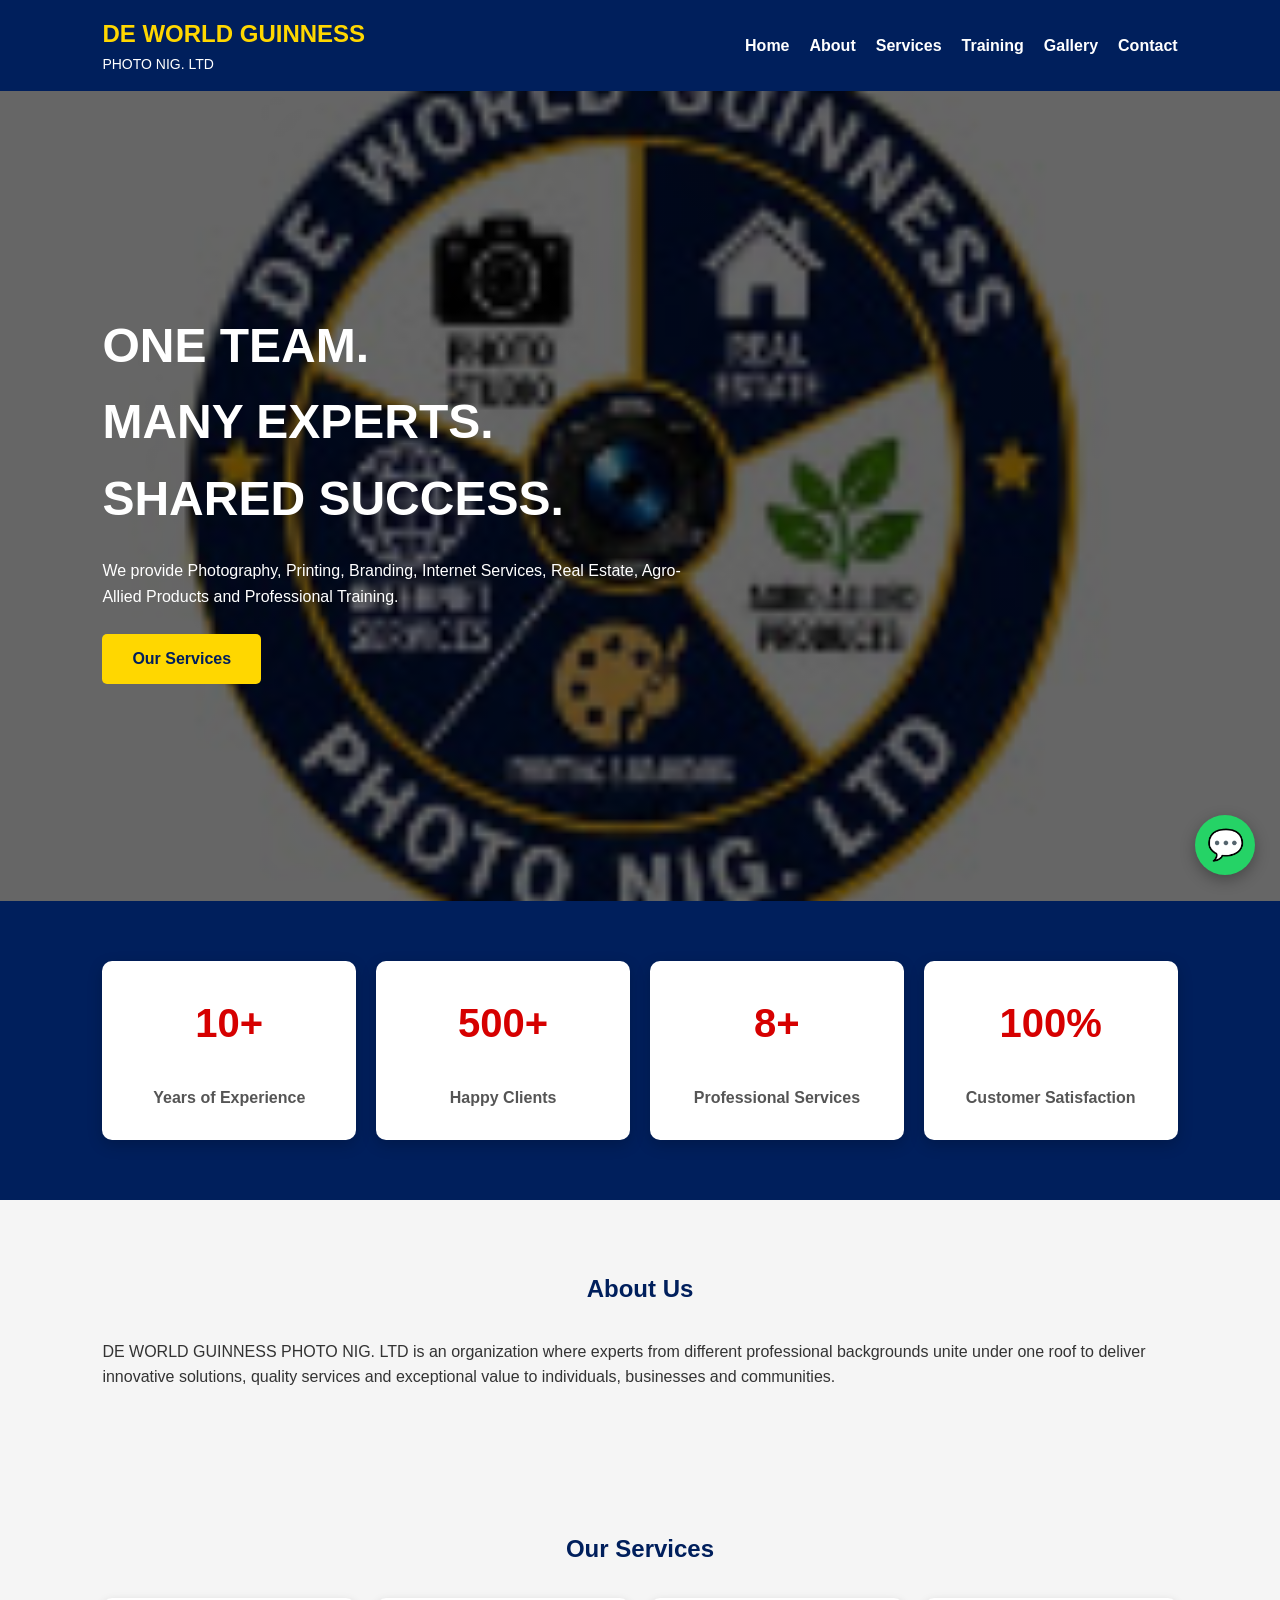
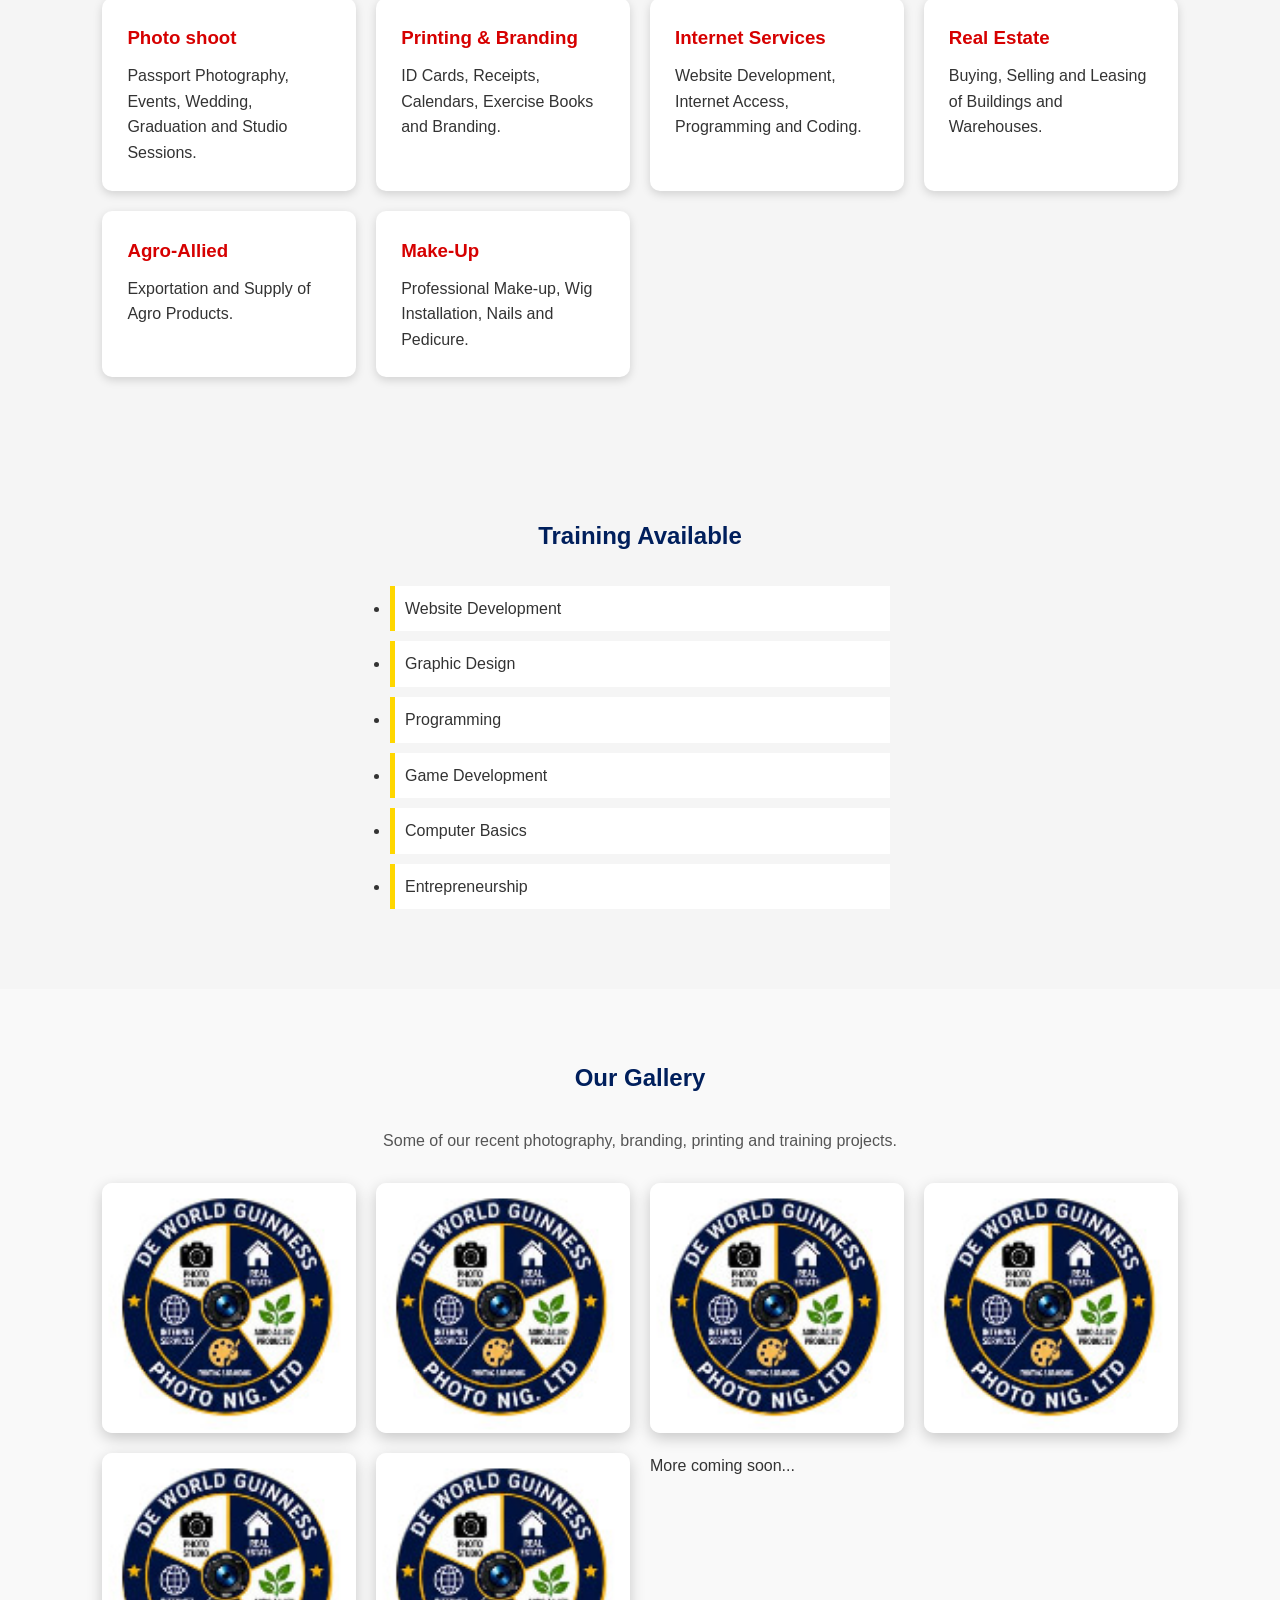
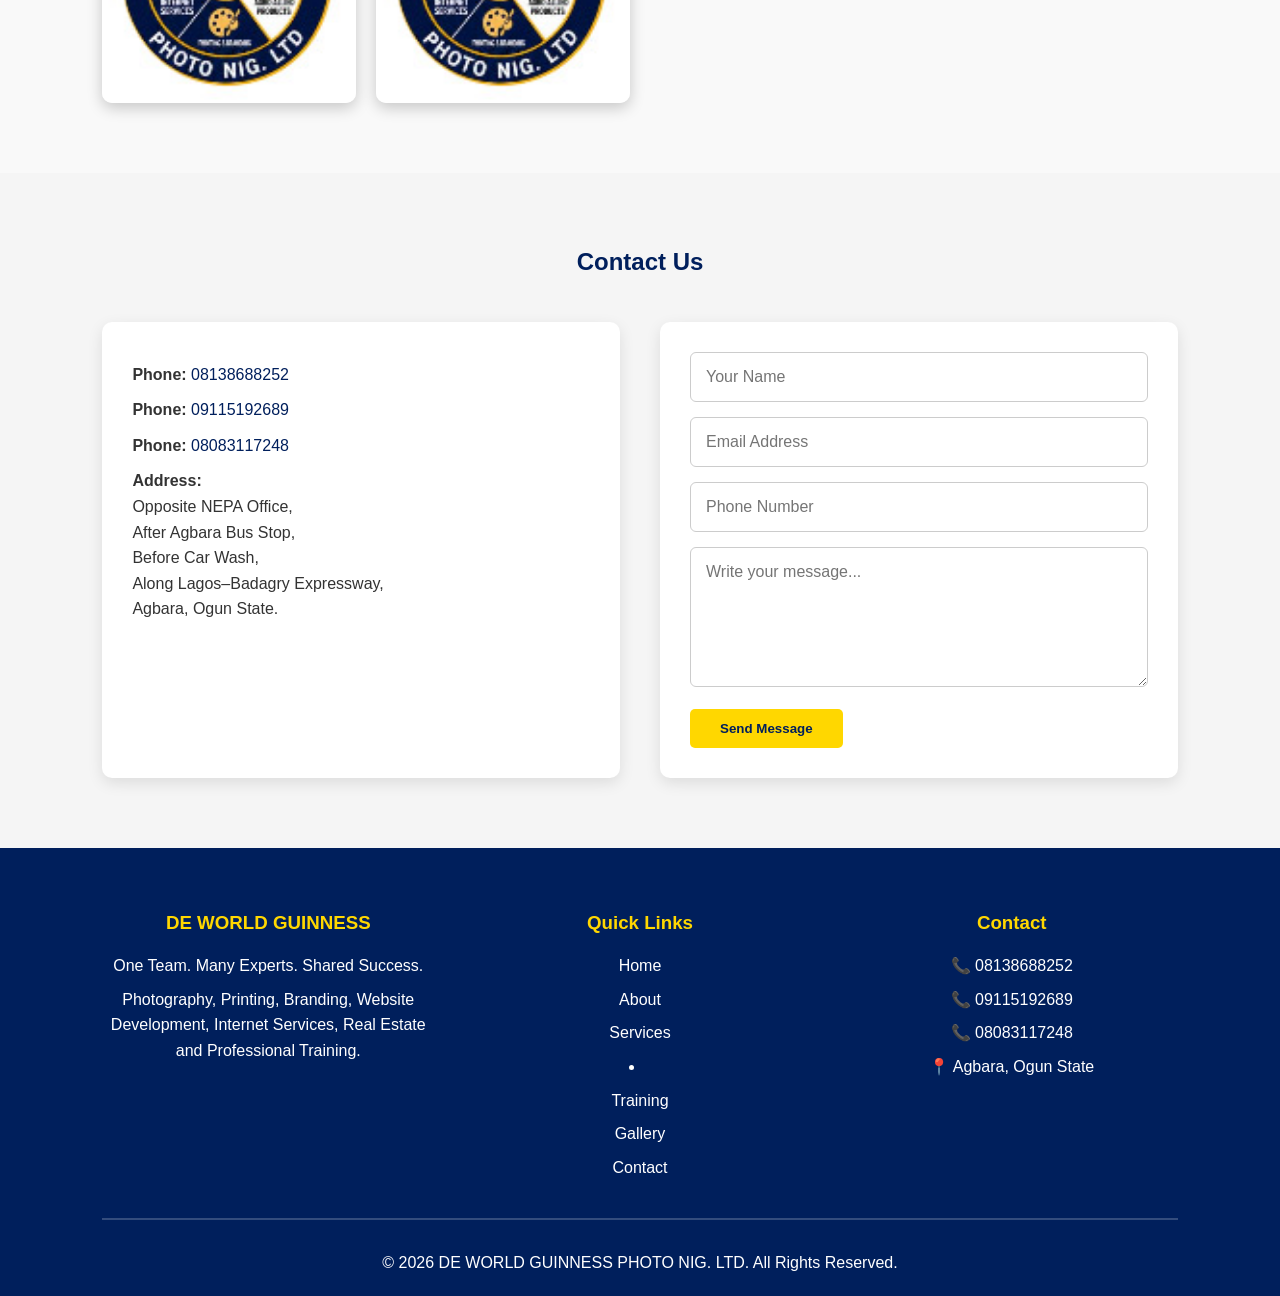
==== home.html @ 5039fa76 "Add temporary password page" ====
<!DOCTYPE html>
<html lang="en">
<head>
    <meta charset="UTF-8">
    <meta name="viewport" content="width=device-width, initial-scale=1.0">
    <title>DE WORLD GUINNESS PHOTO NIG. LTD</title>

    <link rel="stylesheet" href="css/style.css">
</head>

<body>

<header>

    <div class="logo">
        <h2>DE WORLD GUINNESS</h2>
        <p>PHOTO NIG. LTD</p>
    </div>

    <nav>

        <ul>

            <li><a href="#home">Home</a></li>

            <li><a href="#about">About</a></li>

            <li><a href="#services">Services</a></li>

            <li><a href="#training">Training</a></li>

            <li><a href="#gallery">Gallery</a></li>


            <li><a href="#contact">Contact</a></li>

        </ul>

    </nav>

</header>

<!-- Hero Section -->

<section id="home" class="hero">

    <div class="hero-text">

        <h1>ONE TEAM.<br>MANY EXPERTS.<br>SHARED SUCCESS.</h1>

        <p>
            We provide Photography, Printing, Branding,
            Internet Services, Real Estate,
            Agro-Allied Products and Professional Training.
        </p>

        <a href="#services" class="btn">Our Services</a>

    </div>

</section>

<!-- Statistics -->

<section class="stats">

    <div class="stat-box">
        <h2>10+</h2>
        <p>Years of Experience</p>
    </div>

    <div class="stat-box">
        <h2>500+</h2>
        <p>Happy Clients</p>
    </div>

    <div class="stat-box">
        <h2>8+</h2>
        <p>Professional Services</p>
    </div>

    <div class="stat-box">
        <h2>100%</h2>
        <p>Customer Satisfaction</p>
    </div>

</section>

<!-- About -->

<section id="about">

    <h2>About Us</h2>

    <p>

        DE WORLD GUINNESS PHOTO NIG. LTD is an organization where
        experts from different professional backgrounds unite
        under one roof to deliver innovative solutions,
        quality services and exceptional value to individuals,
        businesses and communities.

    </p>

</section>

<!-- Services -->

<section id="services">

<h2>Our Services</h2>

<div class="service-container">

<div class="card">
<h3>Photo shoot</h3>
<p>Passport Photography, Events, Wedding, Graduation and Studio Sessions.</p>
</div>

<div class="card">
<h3>Printing & Branding</h3>
<p>ID Cards, Receipts, Calendars, Exercise Books and Branding.</p>
</div>

<div class="card">
<h3>Internet Services</h3>
<p>Website Development, Internet Access, Programming and Coding.</p>
</div>

<div class="card">
<h3>Real Estate</h3>
<p>Buying, Selling and Leasing of Buildings and Warehouses.</p>
</div>

<div class="card">
<h3>Agro-Allied</h3>
<p>Exportation and Supply of Agro Products.</p>
</div>

<div class="card">
<h3>Make-Up</h3>
<p>Professional Make-up, Wig Installation, Nails and Pedicure.</p>
</div>

</div>

</section>

<!-- Training -->

<section id="training">

<h2>Training Available</h2>

<ul>

<li>Website Development</li>

<li>Graphic Design</li>

<li>Programming</li>

<li>Game Development</li>

<li>Computer Basics</li>

<li>Entrepreneurship</li>

</ul>

</section>

<!-- Gallery -->

<section id="gallery">

    <h2>Our Gallery</h2>

    <p class="gallery-text">
        Some of our recent photography, branding, printing and training projects.
    </p>

    <div class="gallery">

        <div class="gallery">

    <img src="images/hero.jpg" alt="Photo 1" onclick="openImage(this.src)">

    <img src="images/hero.jpg" alt="Photo 2" onclick="openImage(this.src)">

    <img src="images/hero.jpg" alt="Photo 3" onclick="openImage(this.src)">

    <img src="images/hero.jpg" alt="Photo 4" onclick="openImage(this.src)">

    <img src="images/hero.jpg" alt="Photo 5" onclick="openImage(this.src)">

    <img src="images/hero.jpg" alt="Photo 6" onclick="openImage(this.src)">
<p>More coming soon...</p>
</div>

<!-- Lightbox -->

<div id="lightbox" class="lightbox" onclick="closeImage()">

    <img id="lightbox-img">

</div>

    </div>

</section>

<section id="contact">

    <h2>Contact Us</h2>

    <div class="contact-container">

        <div class="contact-info">

            <p><strong>Phone:</strong> <a href="tel:+2348138688252">08138688252</a></p>

            <p><strong>Phone:</strong> <a href="tel:+2349115192689">09115192689</a></p>

            <p><strong>Phone:</strong> <a href="tel:+2348083117248">08083117248</a></p>

            <p>
                <strong>Address:</strong><br>
                Opposite NEPA Office,<br>
                After Agbara Bus Stop,<br>
                Before Car Wash,<br>
                Along Lagos–Badagry Expressway,<br>
                Agbara, Ogun State.
            </p>

        </div>

        <form class="contact-form">

            <input type="text" placeholder="Your Name" required>

            <input type="email" placeholder="Email Address" required>

            <input type="tel" placeholder="Phone Number">

            <textarea placeholder="Write your message..." rows="6"></textarea>

            <button type="submit" class="btn">Send Message</button>

        </form>

    </div>

</section>

<footer class="footer">

    <div class="footer-content">

        <div class="footer-box">

            <h3>DE WORLD GUINNESS</h3>

            <p>
                One Team. Many Experts. Shared Success.
            </p>

            <p>
                Photography, Printing, Branding,
                Website Development, Internet Services,
                Real Estate and Professional Training.
            </p>

        </div>

        <div class="footer-box">

            <h3>Quick Links</h3>

            <a href="#home">Home</a>

            <a href="#about">About</a>

            <a href="#services">Services</a>

            <li><a href="#training">Training</a></li>


            <a href="#gallery">Gallery</a>

            <a href="#contact">Contact</a>

        </div>

        <div class="footer-box">

            <h3>Contact</h3>

            <p>📞 08138688252</p>

            <p>📞 09115192689</p>

            <p>📞 08083117248</p>

            <p>📍 Agbara, Ogun State</p>

        </div>

    </div>

    <hr>

    <p class="copyright">

        © 2026 DE WORLD GUINNESS PHOTO NIG. LTD.
        All Rights Reserved.

    </p>

</footer>

<script src="js/script.js"></script>

<!-- WhatsApp Floating Button -->
<a href="https://wa.me/2348138688252"
    class="whatsapp"
    target="_blank"
    title="Chat with us on WhatsApp">
    💬
</a>

</body>
</html>
---- css/style.css ----
*{
    margin:0;
    padding:0;
    box-sizing:border-box;
    font-family:Arial, sans-serif;
}

body{
    background:#f5f5f5;
    color:#333;
    line-height:1.6;
}

header{
    display:flex;
    justify-content:space-between;
    align-items:center;
    background:#001f5c;
    color:#fff;
    padding:15px 8%;
    position:sticky;
    top:0;
}

.logo h2{
    color:#FFD700;
}

.logo p{
    font-size:14px;
}

nav ul{
    list-style:none;
    display:flex;
}

nav ul li{
    margin-left:20px;
}

nav ul li a{
    color:#fff;
    text-decoration:none;
    font-weight:bold;
}

nav ul li a:hover{
    color:#FFD700;
}

.hero{
    height:90vh;
    background:linear-gradient(rgba(0,0,0,.6),rgba(0,0,0,.6)), url("../images/hero.jpg");
    background-size:cover;
    background-position:center;
    display:flex;
    align-items:center;
    padding:0 8%;
    color:white;
}

.hero h1{
    font-size:48px;
    margin-bottom:20px;
}

.hero p{
    max-width:600px;
    margin-bottom:25px;
}

.btn{
    display:inline-block;
    background:#FFD700;
    color:#001f5c;
    padding:12px 30px;
    text-decoration:none;
    border-radius:5px;
    font-weight:bold;
}

.btn:hover{
    background:#ffcc00;
}

section{
    padding:70px 8%;
}

section h2{
    text-align:center;
    margin-bottom:30px;
    color:#001f5c;
}

.service-container{
    display:grid;
    grid-template-columns:repeat(auto-fit,minmax(250px,1fr));
    gap:20px;
}

.card{
    background:white;
    padding:25px;
    border-radius:10px;
    box-shadow:0 3px 10px rgba(0,0,0,.15);
    transition:.3s;
}

.card:hover{
    transform:translateY(-8px);
}

.card h3{
    color:#d60000;
    margin-bottom:10px;
}

#training ul{
    max-width:500px;
    margin:auto;
}

#training li{
    padding:10px;
    margin:10px 0;
    background:white;
    border-left:5px solid #FFD700;
}

#contact p{
    margin:10px 0;
}

footer{
    background:#001f5c;
    color:white;
    text-align:center;
    padding:20px;
}

@media(max-width:768px){

header{
    flex-direction:column;
}

nav ul{
    flex-direction:column;
    text-align:center;
}

nav ul li{
    margin:10px 0;
}

.hero h1{
    font-size:34px;
}

}

/* Statistics Section */

.stats{
    display:grid;
    grid-template-columns:repeat(auto-fit,minmax(200px,1fr));
    gap:20px;
    padding:60px 8%;
    background:#001f5c;
}

.stat-box{
    background:white;
    text-align:center;
    padding:30px;
    border-radius:10px;
    box-shadow:0 5px 15px rgba(0,0,0,.2);
    transition:.3s;
}

.stat-box:hover{
    transform:translateY(-10px);
}

.stat-box h2{
    color:#d60000;
    font-size:40px;
}

.stat-box p{
    color:#555;
    margin-top:10px;
    font-weight:bold;
}

/* WhatsApp Button */

.whatsapp{
    position:fixed;
    bottom:25px;
    right:25px;
    width:60px;
    height:60px;
    background:#25D366;
    color:white;
    font-size:30px;
    text-decoration:none;
    border-radius:50%;
    display:flex;
    justify-content:center;
    align-items:center;
    box-shadow:0 5px 15px rgba(0,0,0,.3);
    transition:0.3s;
    z-index:1000;
}

.whatsapp:hover{
    transform:scale(1.1);
    background:#1ebe5d;
}

/* Gallery */

#gallery{
    background:#f9f9f9;
}

.gallery-text{
    text-align:center;
    margin-bottom:30px;
    color:#555;
}

.gallery{
    display:grid;
    grid-template-columns:repeat(auto-fit,minmax(250px,1fr));
    gap:20px;
}

.gallery img{
    width:100%;
    height:250px;
    object-fit:cover;
    border-radius:10px;
    cursor:pointer;
    transition:0.4s;
    box-shadow:0 5px 15px rgba(0,0,0,.2);
}

.gallery img:hover{
    transform:scale(1.05);
}

/* Contact */

.contact-container{
    display:grid;
    grid-template-columns:1fr 1fr;
    gap:40px;
    margin-top:40px;
}

.contact-info{
    background:white;
    padding:30px;
    border-radius:10px;
    box-shadow:0 5px 15px rgba(0,0,0,.1);
}

.contact-form{
    background:white;
    padding:30px;
    border-radius:10px;
    box-shadow:0 5px 15px rgba(0,0,0,.1);
}

.contact-form input,
.contact-form textarea{
    width:100%;
    padding:15px;
    margin-bottom:15px;
    border:1px solid #ccc;
    border-radius:6px;
    font-size:16px;
}

.contact-form button{
    border:none;
    cursor:pointer;
}

.contact-info a{
    text-decoration:none;
    color:#001f5c;
}

@media(max-width:768px){

.contact-container{
    grid-template-columns:1fr;
}

}

/* Footer */

.footer{
    background:#001f5c;
    color:white;
    padding:60px 8% 20px;
}

.footer-content{
    display:grid;
    grid-template-columns:repeat(auto-fit,minmax(250px,1fr));
    gap:40px;
}

.footer-box h3{
    color:#FFD700;
    margin-bottom:15px;
}

.footer-box p{
    margin:8px 0;
}

.footer-box a{
    display:block;
    color:white;
    text-decoration:none;
    margin:8px 0;
}

.footer-box a:hover{
    color:#FFD700;
}

.footer hr{
    margin:30px 0;
    border:1px solid rgba(255,255,255,.2);
}

.copyright{
    text-align:center;
}

/* Lightbox */

.lightbox{
    display:none;
    position:fixed;
    top:0;
    left:0;
    width:100%;
    height:100%;
    background:rgba(0,0,0,.9);
    justify-content:center;
    align-items:center;
    z-index:9999;
}

.lightbox img{
    max-width:90%;
    max-height:90%;
    border-radius:10px;
}
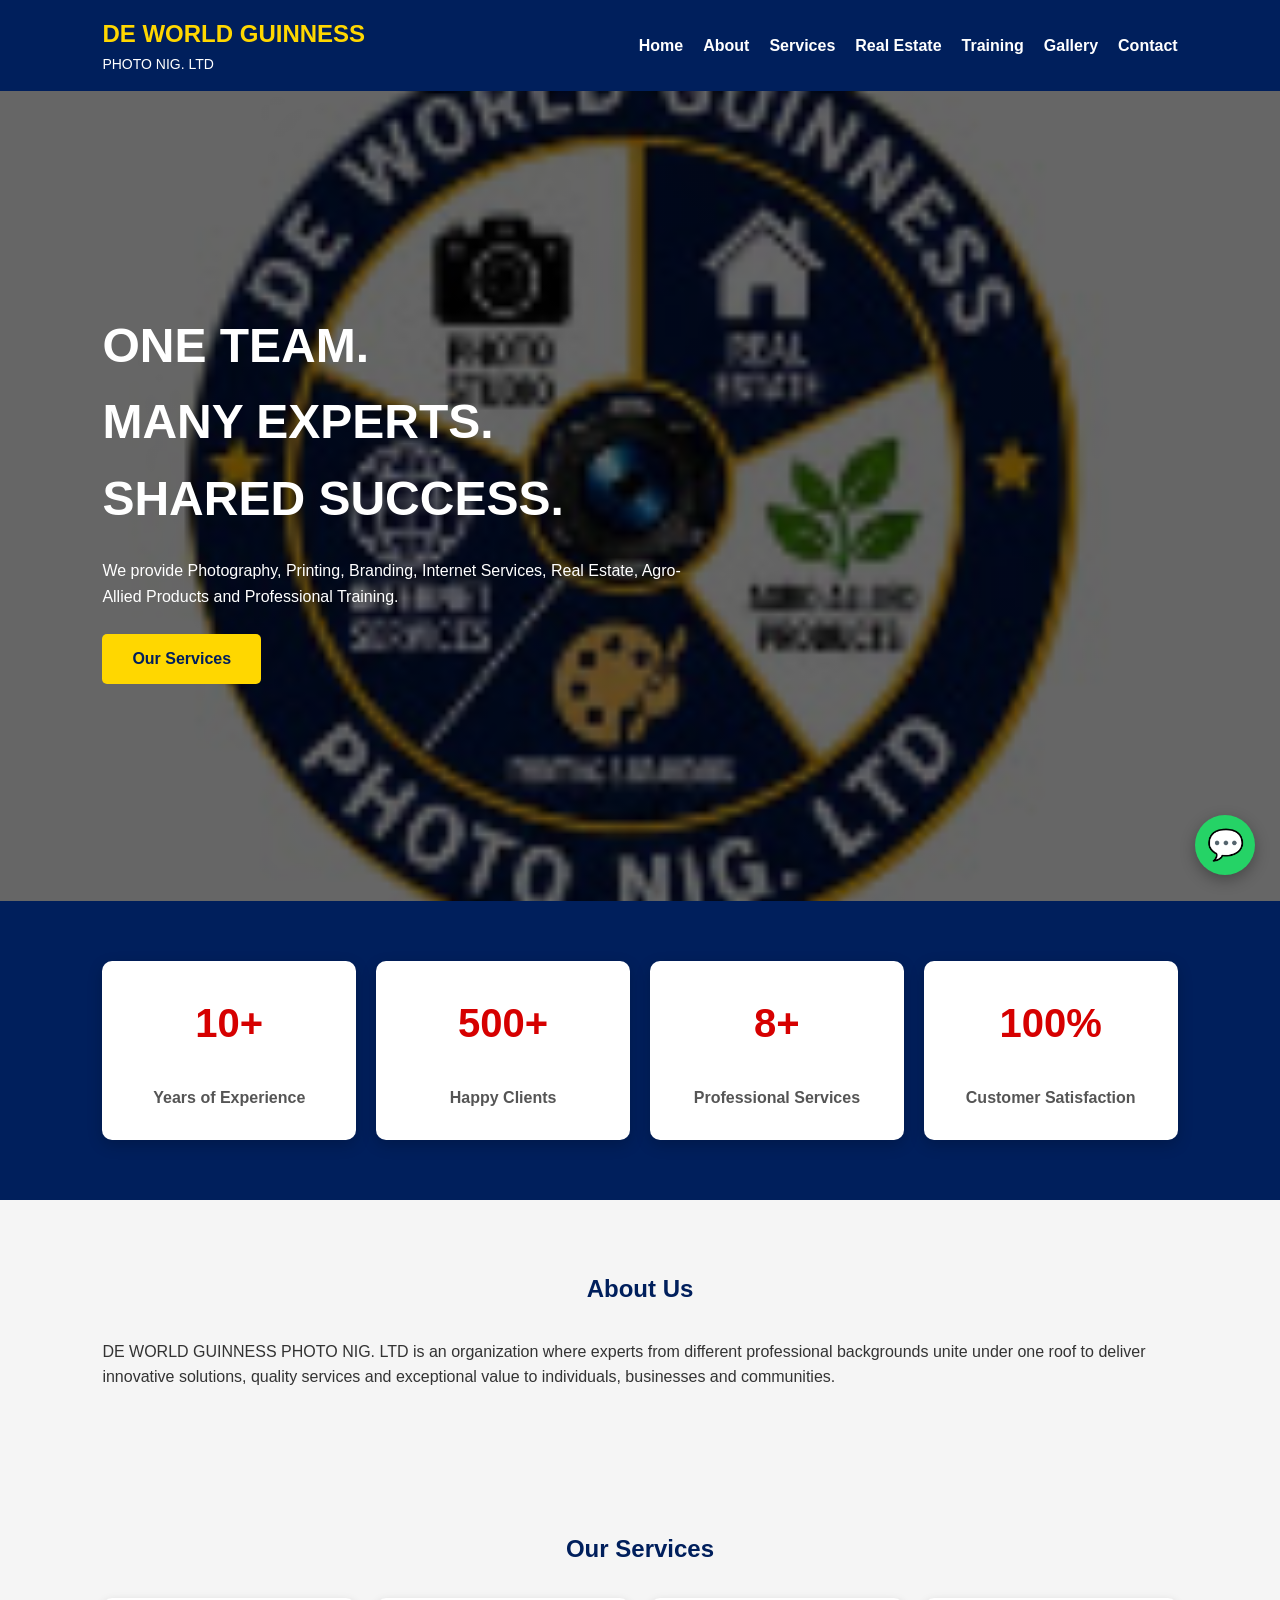
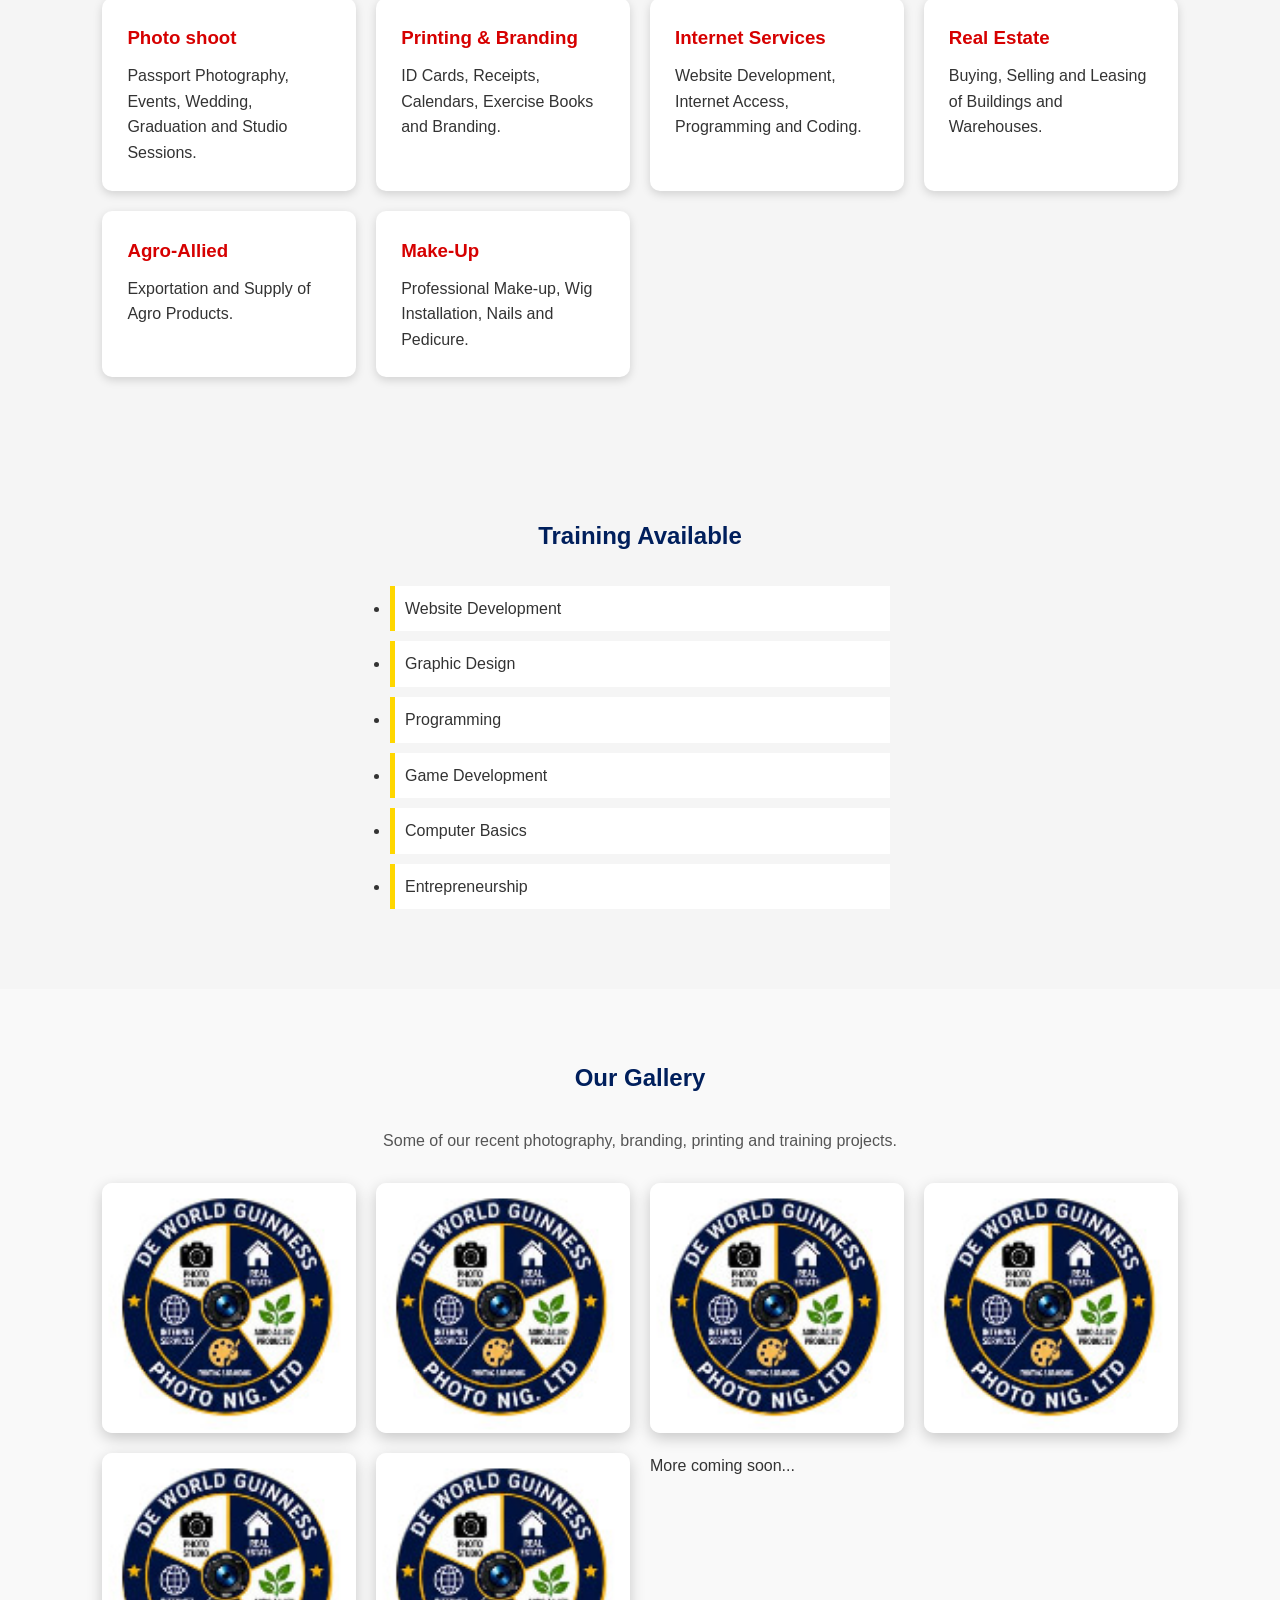
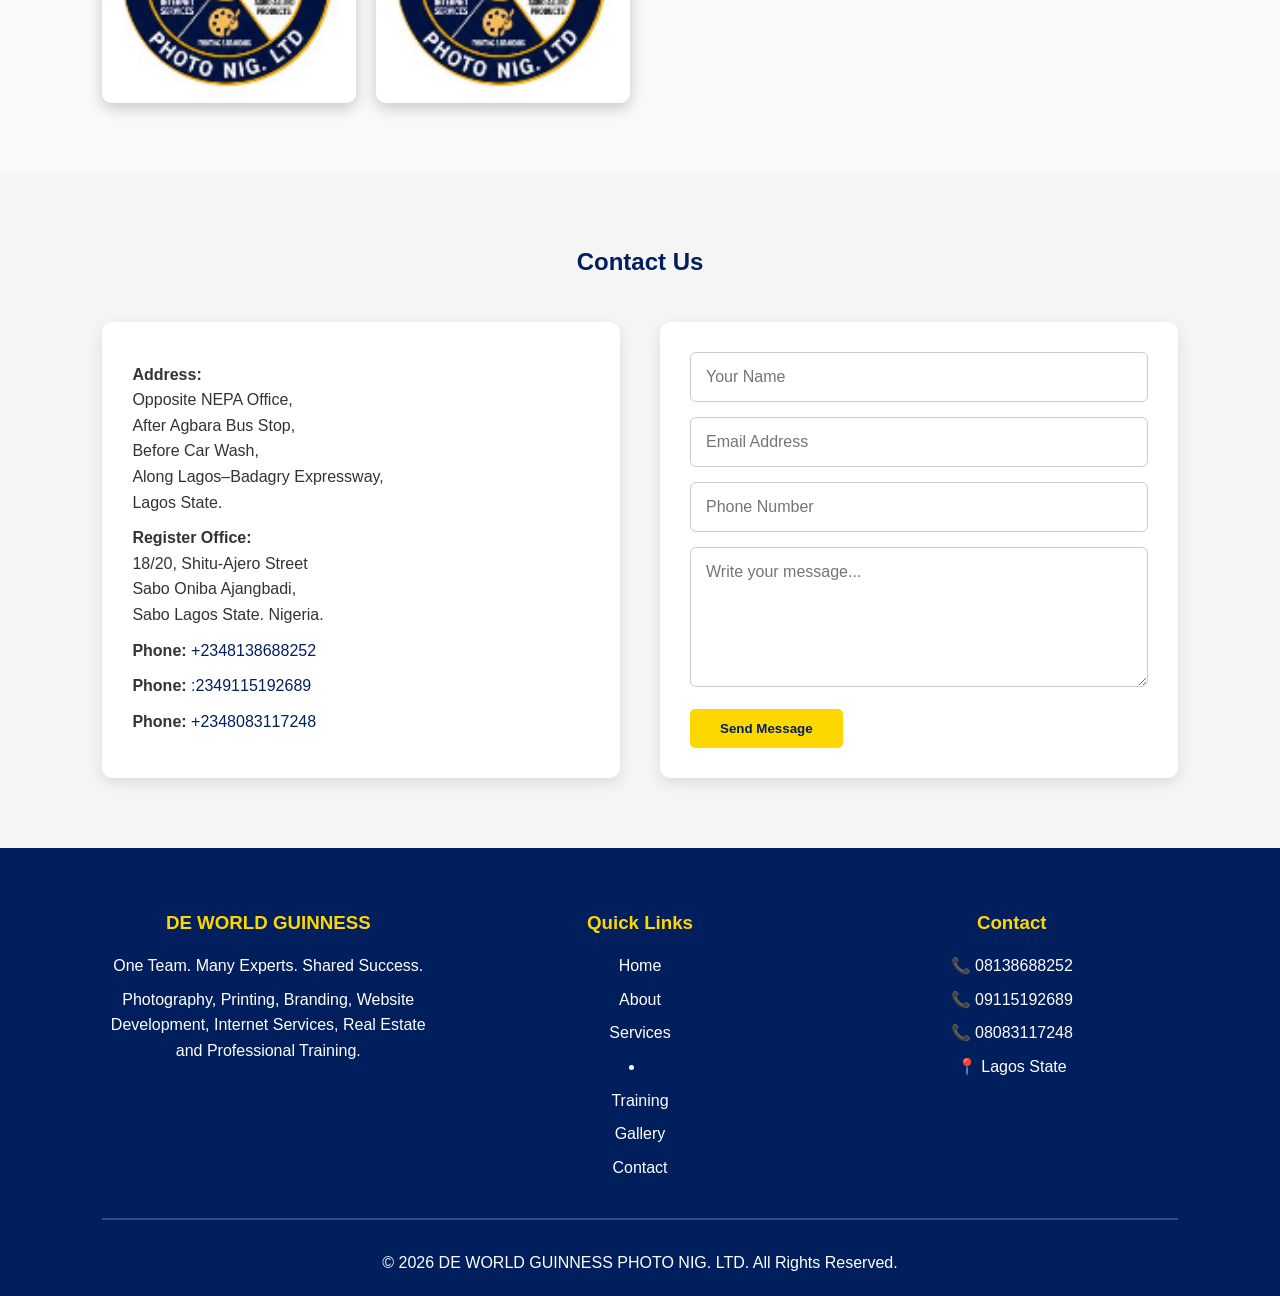
==== commit 6d87e90e: "Update home.html" ====
--- a/home.html
+++ b/home.html
@@ -27,6 +27,8 @@
 
             <li><a href="#services">Services</a></li>
 
+            <li><a href="#Real Estate">Real Estate</a></li>
+
             <li><a href="#training">Training</a></li>
 
             <li><a href="#gallery">Gallery</a></li>
@@ -217,12 +219,6 @@
     <div class="contact-container">
 
         <div class="contact-info">
-
-            <p><strong>Phone:</strong> <a href="tel:+2348138688252">08138688252</a></p>
-
-            <p><strong>Phone:</strong> <a href="tel:+2349115192689">09115192689</a></p>
-
-            <p><strong>Phone:</strong> <a href="tel:+2348083117248">08083117248</a></p>
 
             <p>
                 <strong>Address:</strong><br>
@@ -230,8 +226,23 @@
                 After Agbara Bus Stop,<br>
                 Before Car Wash,<br>
                 Along Lagos–Badagry Expressway,<br>
-                Agbara, Ogun State.
+                Lagos State.
             </p>
+
+            <p>
+                <strong>Register Office:</strong><br>
+                
+                18/20, Shitu-Ajero Street <br>
+                Sabo Oniba Ajangbadi, <br>
+                Sabo Lagos State.
+                Nigeria.
+            </p>
+
+            <p><strong>Phone:</strong> <a href="tel:+2348138688252">+2348138688252</a></p>
+
+            <p><strong>Phone:</strong> <a href="tel:+2349115192689">:2349115192689</a></p>
+
+            <p><strong>Phone:</strong> <a href="tel:+2348083117248">+2348083117248</a></p>
 
         </div>
 
@@ -302,7 +313,7 @@
 
             <p>📞 08083117248</p>
 
-            <p>📍 Agbara, Ogun State</p>
+            <p>📍 Lagos State</p>
 
         </div>
 
